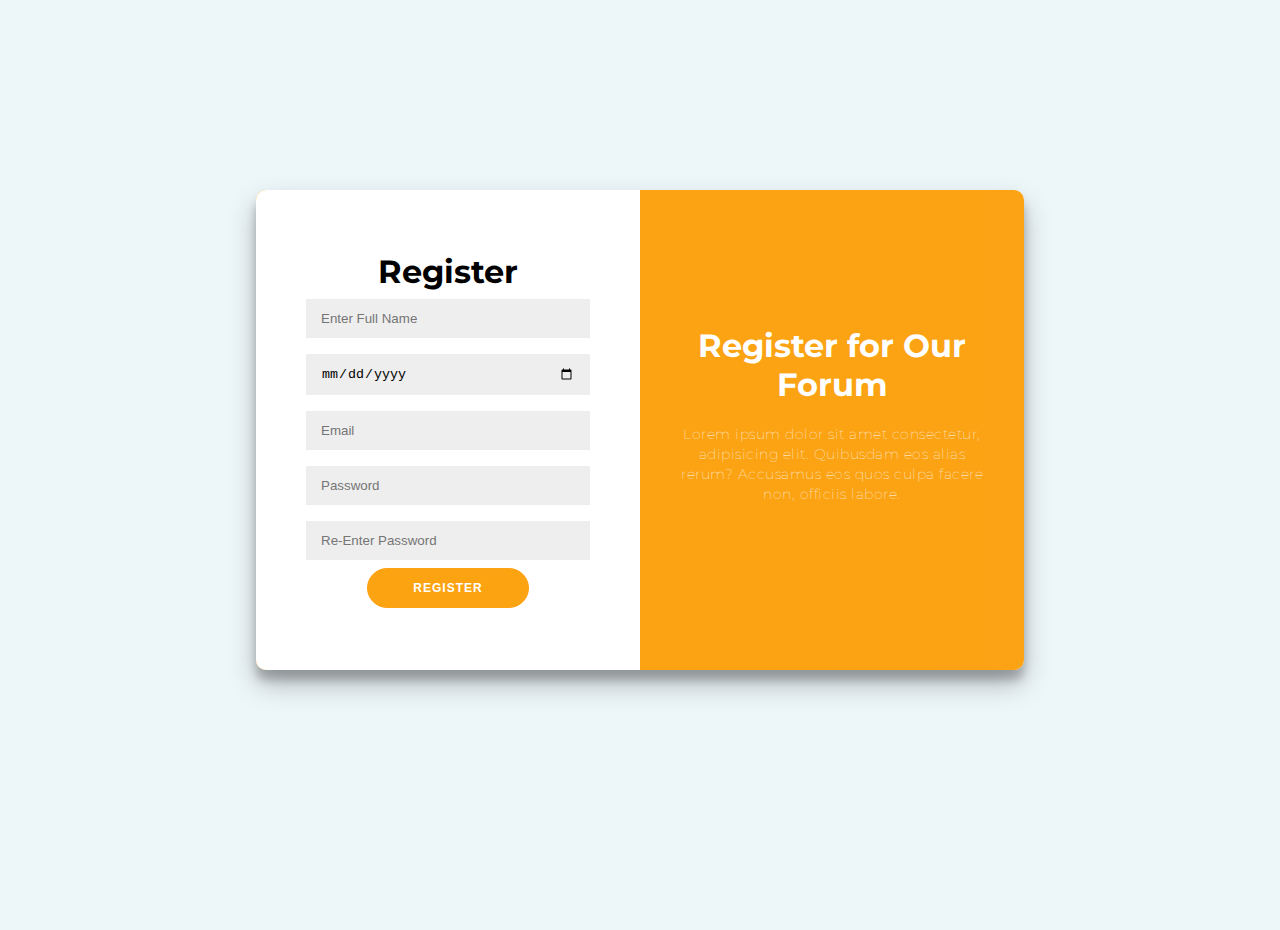
==== register.html @ 6d3a0e05 "Add files via upload" ====
<!DOCTYPE html>
<html>
<head>
	<link rel="stylesheet" href="register.css">
	<link rel="stylesheet" href="https://cdnjs.cloudflare.com/ajax/libs/font-awesome/4.7.0/css/font-awesome.min.css">
	<title>Registration Form</title>
</head>
<body>
	<div class="container" id="container">
		<div class="form-container log-in-container">
			<form action="#">
				<h1>Register</h1>
				<input type="text" name="name" id="name" placeholder="Enter Full Name">
				<input type="date" name="birthdate" id="birthdate" placeholder="Birth Date">
				<input type="email" placeholder="Email" />
				<input type="password" placeholder="Password" />
				<input type="password" placeholder="Re-Enter Password" />
				<button>Register</button>
			</form>
		</div>
		<div class="overlay-container">
			<div class="overlay">
				<div class="overlay-panel overlay-right">
					<h1>Register for Our Forum</h1>
					<p>Lorem ipsum dolor sit amet consectetur, adipisicing elit. Quibusdam eos alias rerum? Accusamus eos quos culpa facere non, officiis labore.</p>
				</div>
			</div>
		</div>
	</div>
</body>
</html>
---- register.css ----
@import url('https://fonts.googleapis.com/css?family=Montserrat:400,800');

* {
	box-sizing: border-box;
}

body {
	background: #edf6f9;
	display: flex;
	justify-content: center;
	align-items: center;
	flex-direction: column;
	font-family: 'Montserrat', sans-serif;
	height: 100vh;
	margin: -20px 0 50px;
}

h1 {
	font-weight: bold;
	margin: 0;
}

p {
	font-size: 14px;
	font-weight: 100;
	line-height: 20px;
	letter-spacing: 0.5px;
	margin: 20px 0 30px;
}

span {
	font-size: 12px;
}

a {
	color: #333;
	font-size: 14px;
	text-decoration: none;
	margin: 15px 0;
}

button {
	border-radius: 20px;
	border: 1px solid #fca315;
	background-color: #fca311;
	color: #FFFFFF;
	font-size: 12px;
	font-weight: bold;
	padding: 12px 45px;
	letter-spacing: 1px;
	text-transform: uppercase;
	transition: transform 80ms ease-in;
}

form {
	background-color: #FFFFFF;
	display: flex;
	align-items: center;
	justify-content: center;
	flex-direction: column;
	padding: 0 50px;
	height: 100%;
	text-align: center;
}

input {
	background-color: #eee;
	border: none;
	padding: 12px 15px;
	margin: 8px 0;
	width: 100%;
}

.container {
	background-color: #fff;
	border-radius: 10px;
  	box-shadow: 0 14px 28px rgba(0,0,0,0.25), 0 10px 10px rgba(0,0,0,0.22);
	position: relative;
	overflow: hidden;
	width: 768px;
	max-width: 100%;
	min-height: 480px;
}

.form-container {
	position: absolute;
	top: 0;
	height: 100%;
}

.log-in-container {
	left: 0;
	width: 50%;
	z-index: 2;
}


.overlay-container {
	position: absolute;
	top: 0;
	left: 50%;
	width: 50%;
	height: 100%;
}


.overlay {
	background: #fca311;
	background: -webkit-linear-gradient(to right, #fca311, #fca315);
	background: linear-gradient(to right, #fca311, #fca315);
	background-repeat: no-repeat;
	background-size: cover;
	background-position: 0 0;
	color: #FFFFFF;
	position: relative;
	left: -100%;
	height: 100%;
	width: 200%;
}

.overlay-panel {
	position: absolute;
	display: flex;
	align-items: center;
	justify-content: center;
	flex-direction: column;
	padding: 0 40px;
	text-align: center;
	top: 0;
	height: 100%;
	width: 50%;
}


.overlay-right {
	right: 0;
}


.social-container {
	margin: 50px 0;
}

.social-container a {
	border: 1px solid #DDDDDD;
	border-radius: 50%;
	display: inline-flex;
	justify-content: center;
	align-items: center;
	margin: 0 5px;
	height: 40px;
	width: 40px;
}
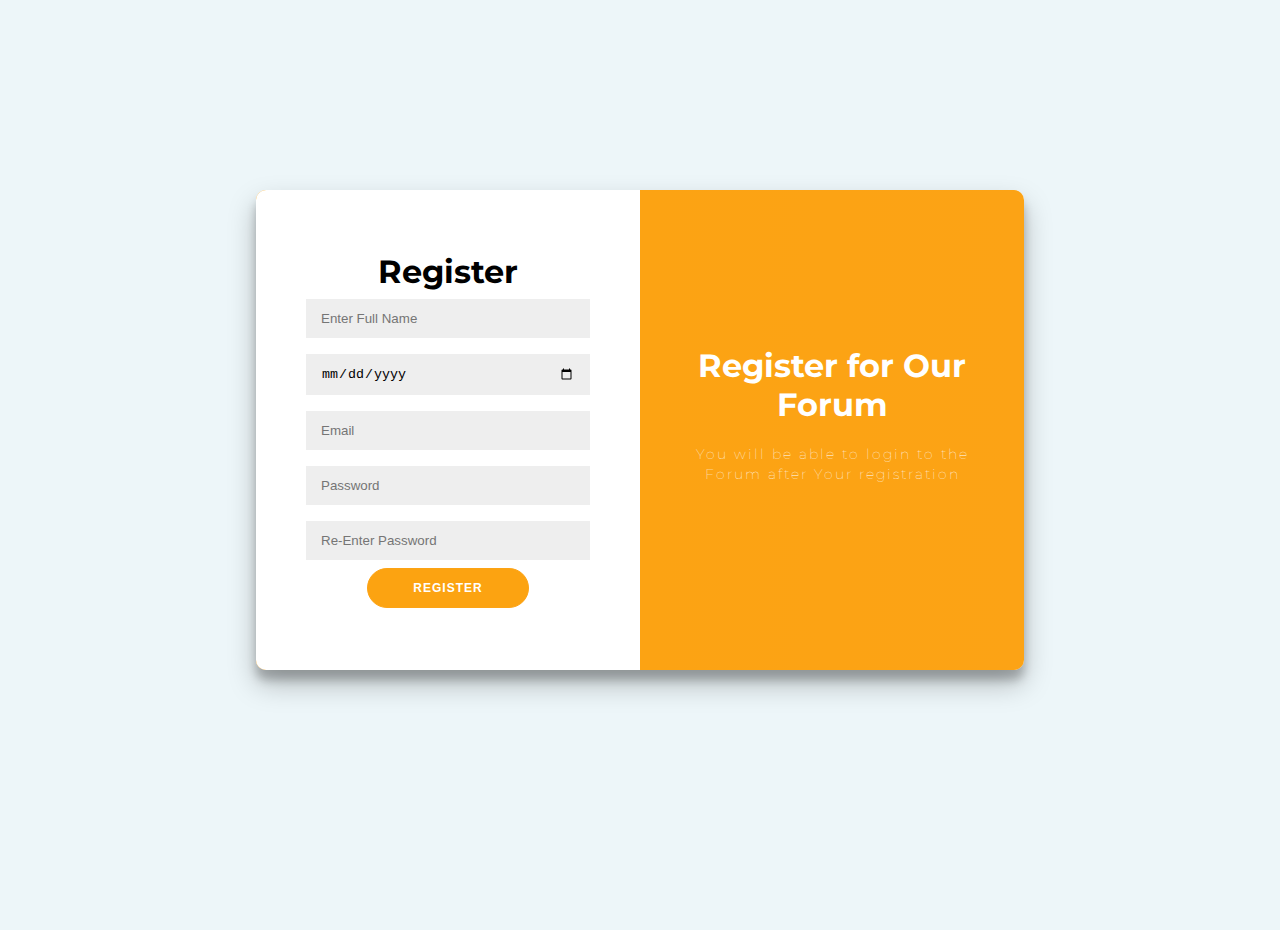
==== commit a460a2b8: "Update register.html" ====
--- a/register.html
+++ b/register.html
@@ -22,10 +22,10 @@
 			<div class="overlay">
 				<div class="overlay-panel overlay-right">
 					<h1>Register for Our Forum</h1>
-					<p>Lorem ipsum dolor sit amet consectetur, adipisicing elit. Quibusdam eos alias rerum? Accusamus eos quos culpa facere non, officiis labore.</p>
+					<p>You will be able to login to the Forum after Your registration</p>
 				</div>
 			</div>
 		</div>
 	</div>
 </body>
-</html>+</html>
--- a/register.css
+++ b/register.css
@@ -136,6 +136,10 @@
 	right: 0;
 }
 
+.overlay-right p {
+	letter-spacing: 2px;
+}
+
 
 .social-container {
 	margin: 50px 0;
@@ -150,4 +154,4 @@
 	margin: 0 5px;
 	height: 40px;
 	width: 40px;
-}+}
